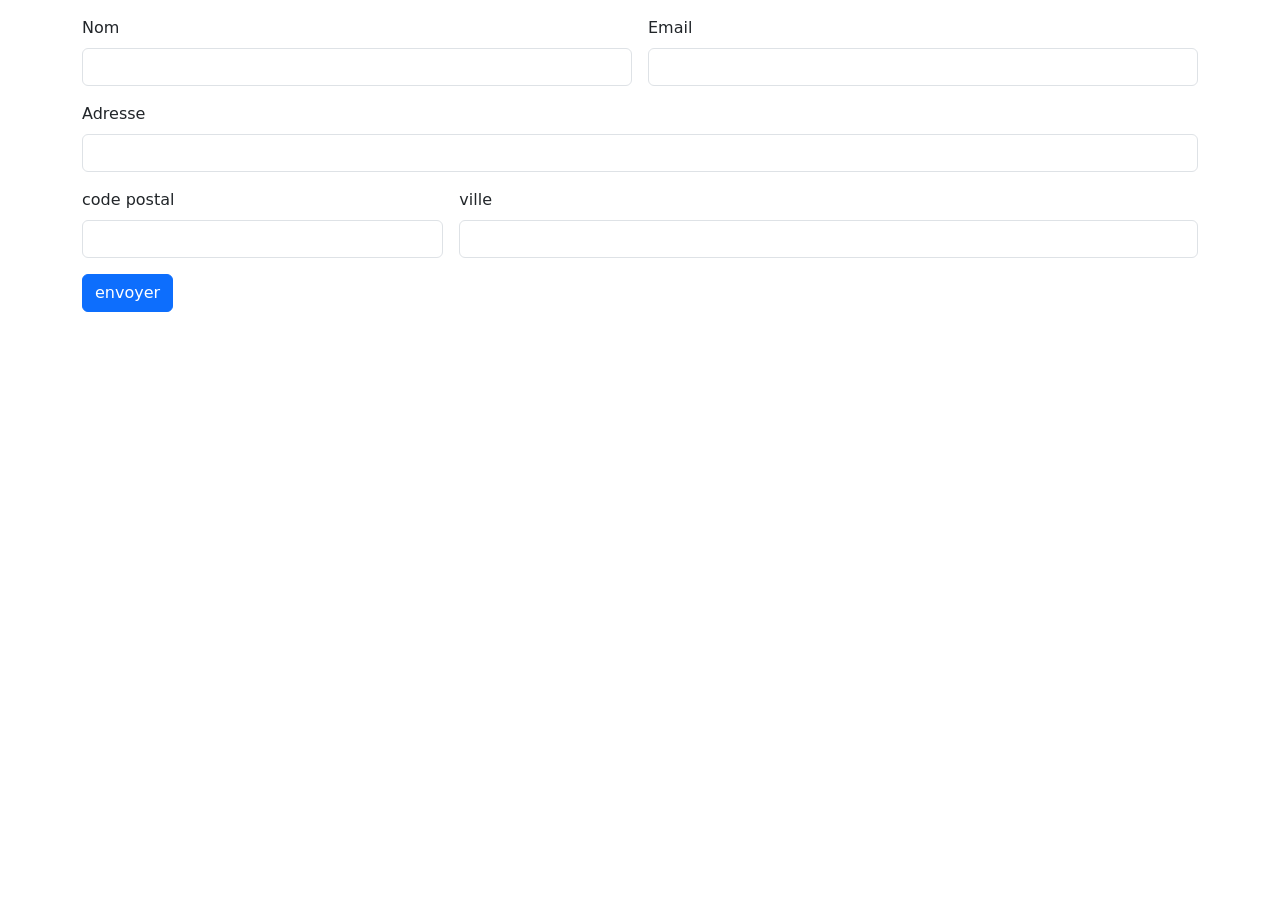
==== form.html @ 36a8649b "addsite" ====
<!DOCTYPE html>
<html lang="en">

<head>
    <meta charset="UTF-8" />
    <meta name="viewport" content="width=device-width, initial-scale=1.0" />
    <title>Document</title>
    <link href="https://cdn.jsdelivr.net/npm/bootstrap@5.3.3/dist/css/bootstrap.min.css" rel="stylesheet"
        integrity="sha384-QWTKZyjpPEjISv5WaRU9OFeRpok6YctnYmDr5pNlyT2bRjXh0JMhjY6hW+ALEwIH" crossorigin="anonymous" />

    <link rel="stylesheet" href="style.css">
</head>

<body>
    <div class="container py-3">
        <!-- <form action="">
            <div class="mb-3">
                <label class="form-label" for="name">Nom</label>
                <input class="form-control" type="text" name="name " id="name" disabled />
            </div>
            <div class="mb-3">
                <label class="form-label" for="email">Email</label>
                <input class="form-control" type="email" name="email " id="email" />
            </div>
            <div>
                <label class="form-label" for="mesaage">Message</label>
                <textarea class="form-control" name="mesaage " id="mesaage" cols="30" rows="10"></textarea>
            </div>
        </form> -->

        <form action="" class="row g-3">
            <div class="col-md-6">
                <label class="form-label" for="name">Nom</label>
                <input class="form-control" type="text" name="name" id="name">
            </div>
            <div class="col-md-6">
                <label class="form-label" for="email">Email</label>
                <input class="form-control" type="email" name="email" id="email">
            </div>
            <div class="col-md-12">
                <label class="form-label" for="adresse">Adresse</label>
                <input class="form-control" type="text" name="adresse" id="adresse">
            </div>

            <div class="col-md-4">
                <label class="form-label" for="cp">code postal</label>
                <input class="form-control " type="text" name="cp" id="cp">
            </div>
            <div class="col-md-8">
                <label class="form-label" for="email">ville</label>
                <input class="form-control" type="text" name="ville" id="ville">
            </div>
            <div class="col-md-12">
                <button class="btn btn-primary" type="submit"> envoyer</button>
            </div>
        </form>
    </div>
</body>

</html>
---- style.css ----
.st-navbar-a {
  font-family: "Franklin Gothic Medium", "Arial Narrow", Arial, sans-serif;
}
.st-navbar-a:hover {
  color: rgba(116, 36, 36, 0.747);
  border-bottom: 2px solid red;
}
.home {
  background-color: black;
}
.st-home-h1 {
  color: white;
  font-family: "Franklin Gothic Medium", "Arial Narrow", Arial, sans-serif;
}
.st-home-p {
  color: white;
}
.st-bouton1 {
  border: 2px solid red;
  color: white;
}
.st-bouton1:hover,
.st-bouton1:active {
  background-color: red;
  color: white;
  transition: 0.4s linear;
}
.st-bouton2 {
  border: 2px solid green;
  color: white;
}
.st-bouton2:hover,
.st-bouton2:active {
  background-color: green;
  color: white;
  transition: 0.4s linear;
}
.st-txt {
  color: white;
}

.texte {
  color: white;
}
.home2 {
  background-color: black;
}
.home3 {
  background-color: black;
}

.home3 .card {
  background-color: black;
  color: white;
  border: 1px solid white;
}
.home3 h1 {
  border-top: 1px solid white;
}
.home4 {
  background-color: black;
}
.home4 h1 {
  text-decoration: underline;
}

.mm-btn {
  border: 2px solid red;
  color: white;
}
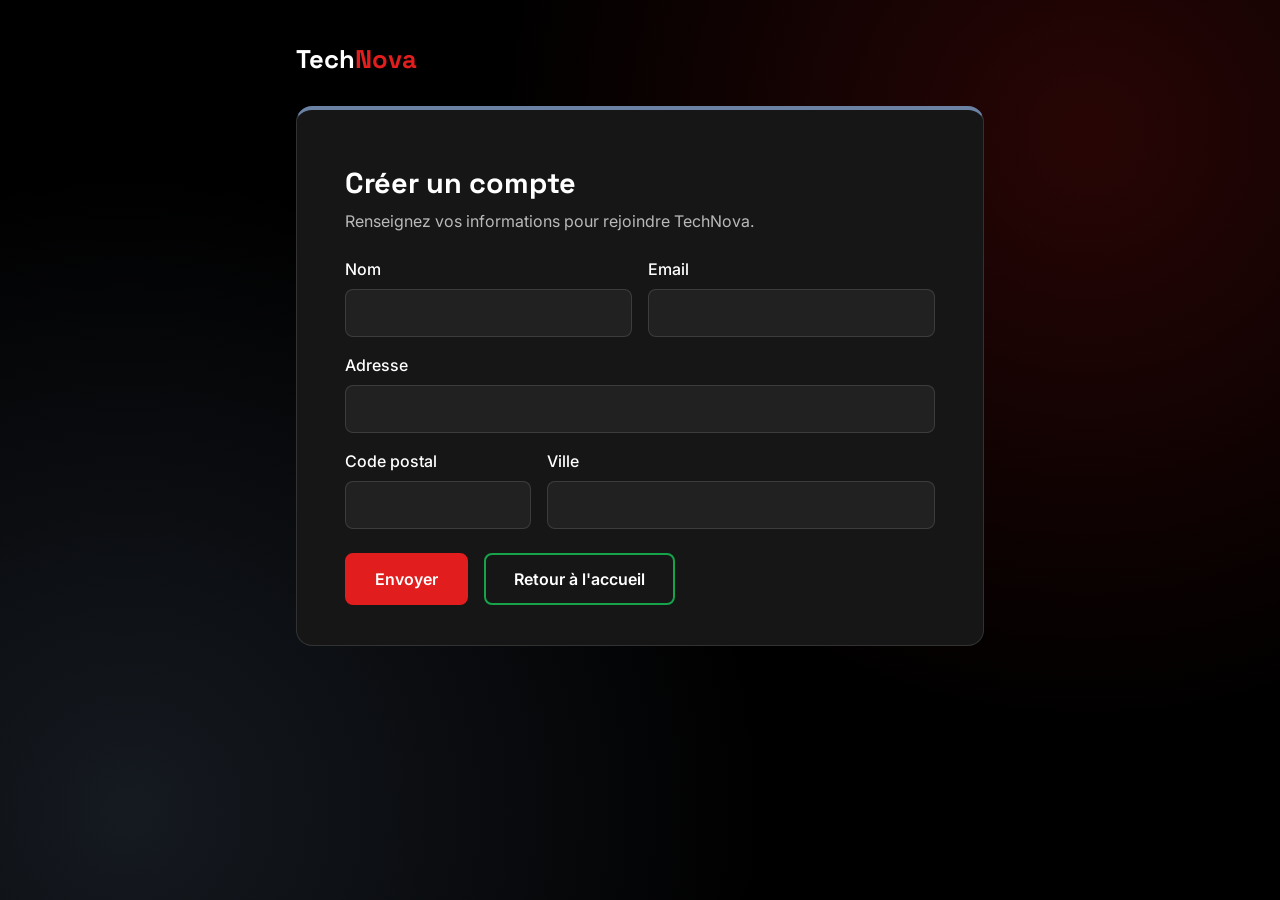
==== commit cb074fa0: "Refonte du design et version mobile - Nouveau thème noir avec accents rouge/vert d'origine, typograp" ====
--- a/form.html
+++ b/form.html
@@ -1,60 +1,53 @@
 <!DOCTYPE html>
-<html lang="en">
+<html lang="fr">
 
 <head>
     <meta charset="UTF-8" />
     <meta name="viewport" content="width=device-width, initial-scale=1.0" />
-    <title>Document</title>
+    <title>TechNova — Mon compte</title>
     <link href="https://cdn.jsdelivr.net/npm/bootstrap@5.3.3/dist/css/bootstrap.min.css" rel="stylesheet"
         integrity="sha384-QWTKZyjpPEjISv5WaRU9OFeRpok6YctnYmDr5pNlyT2bRjXh0JMhjY6hW+ALEwIH" crossorigin="anonymous" />
-
-    <link rel="stylesheet" href="style.css">
+    <link rel="preconnect" href="https://fonts.googleapis.com">
+    <link rel="preconnect" href="https://fonts.gstatic.com" crossorigin>
+    <link href="https://fonts.googleapis.com/css2?family=Inter:wght@400;500;600&family=Space+Grotesk:wght@500;700&display=swap" rel="stylesheet">
+    <link rel="stylesheet" href="form.css">
 </head>
 
 <body>
-    <div class="container py-3">
-        <!-- <form action="">
-            <div class="mb-3">
-                <label class="form-label" for="name">Nom</label>
-                <input class="form-control" type="text" name="name " id="name" disabled />
+    <main class="form-page">
+        <a class="form-logo" href="index.html">Tech<span>Nova</span></a>
+
+        <form action="" class="form-carte row g-3">
+            <div class="col-12">
+                <h1>Créer un compte</h1>
+                <p class="form-sous-titre">Renseignez vos informations pour rejoindre TechNova.</p>
             </div>
-            <div class="mb-3">
-                <label class="form-label" for="email">Email</label>
-                <input class="form-control" type="email" name="email " id="email" />
-            </div>
-            <div>
-                <label class="form-label" for="mesaage">Message</label>
-                <textarea class="form-control" name="mesaage " id="mesaage" cols="30" rows="10"></textarea>
-            </div>
-        </form> -->
-
-        <form action="" class="row g-3">
             <div class="col-md-6">
                 <label class="form-label" for="name">Nom</label>
-                <input class="form-control" type="text" name="name" id="name">
+                <input class="form-control" type="text" name="name" id="name" autocomplete="name">
             </div>
             <div class="col-md-6">
                 <label class="form-label" for="email">Email</label>
-                <input class="form-control" type="email" name="email" id="email">
+                <input class="form-control" type="email" name="email" id="email" autocomplete="email">
             </div>
-            <div class="col-md-12">
+            <div class="col-12">
                 <label class="form-label" for="adresse">Adresse</label>
-                <input class="form-control" type="text" name="adresse" id="adresse">
+                <input class="form-control" type="text" name="adresse" id="adresse" autocomplete="street-address">
             </div>
-
             <div class="col-md-4">
-                <label class="form-label" for="cp">code postal</label>
-                <input class="form-control " type="text" name="cp" id="cp">
+                <label class="form-label" for="cp">Code postal</label>
+                <input class="form-control" type="text" name="cp" id="cp" autocomplete="postal-code">
             </div>
             <div class="col-md-8">
-                <label class="form-label" for="email">ville</label>
-                <input class="form-control" type="text" name="ville" id="ville">
+                <label class="form-label" for="ville">Ville</label>
+                <input class="form-control" type="text" name="ville" id="ville" autocomplete="address-level2">
             </div>
-            <div class="col-md-12">
-                <button class="btn btn-primary" type="submit"> envoyer</button>
+            <div class="col-12 d-flex flex-wrap gap-3 mt-4">
+                <button class="form-bouton" type="submit">Envoyer</button>
+                <a class="form-retour" href="index.html">Retour à l'accueil</a>
             </div>
         </form>
-    </div>
+    </main>
 </body>
 
-</html>+</html>
--- a/form.css
+++ b/form.css
@@ -0,0 +1,108 @@
+:root {
+  --noir: #000000;
+  --noir-3: #161616;
+  --bordure: rgba(255, 255, 255, 0.12);
+  --blanc: #ffffff;
+  --gris: rgba(255, 255, 255, 0.7);
+  --rouge: #e11d1d;
+  --vert: #16a34a;
+  --bleu: rgb(107, 130, 164);
+}
+
+body {
+  min-height: 100vh;
+  background:
+    radial-gradient(circle at 85% 15%, rgba(225, 29, 29, 0.18), transparent 45%),
+    radial-gradient(circle at 10% 90%, rgba(107, 130, 164, 0.2), transparent 45%),
+    var(--noir);
+  color: var(--blanc);
+  font-family: "Inter", system-ui, sans-serif;
+}
+.form-page {
+  max-width: 720px;
+  margin: 0 auto;
+  padding: 40px 16px;
+}
+.form-logo {
+  display: inline-block;
+  margin-bottom: 28px;
+  font-family: "Space Grotesk", Arial, sans-serif;
+  font-size: 1.6rem;
+  font-weight: 700;
+  color: var(--blanc);
+  text-decoration: none;
+}
+.form-logo span {
+  color: var(--rouge);
+}
+.form-carte {
+  margin: 0;
+  padding: 32px 20px;
+  background: var(--noir-3);
+  border: 1px solid var(--bordure);
+  border-top: 4px solid var(--bleu);
+  border-radius: 16px;
+}
+.form-carte h1 {
+  font-family: "Space Grotesk", Arial, sans-serif;
+  font-size: 1.8rem;
+  font-weight: 700;
+}
+.form-sous-titre {
+  color: var(--gris);
+  margin-bottom: 8px;
+}
+label {
+  color: var(--blanc);
+  font-weight: 500;
+}
+.form-control {
+  background: rgba(255, 255, 255, 0.05);
+  border: 1px solid var(--bordure);
+  color: var(--blanc);
+  padding: 11px 14px;
+  border-radius: 8px;
+}
+.form-control:focus {
+  background: rgba(255, 255, 255, 0.08);
+  border-color: var(--bleu);
+  color: var(--blanc);
+  box-shadow: 0 0 0 3px rgba(107, 130, 164, 0.35);
+}
+.form-bouton,
+.form-retour {
+  padding: 12px 28px;
+  border-radius: 8px;
+  font-weight: 600;
+  text-decoration: none;
+  text-align: center;
+  transition: background 0.3s;
+}
+.form-bouton {
+  background: var(--rouge);
+  border: 2px solid var(--rouge);
+  color: var(--blanc);
+}
+.form-bouton:hover {
+  background: transparent;
+}
+.form-retour {
+  border: 2px solid var(--vert);
+  color: var(--blanc);
+}
+.form-retour:hover {
+  background: var(--vert);
+  color: var(--blanc);
+}
+
+@media (min-width: 576px) {
+  .form-carte {
+    padding: 40px;
+  }
+}
+@media (max-width: 575px) {
+  .form-bouton,
+  .form-retour {
+    flex: 1;
+  }
+}
